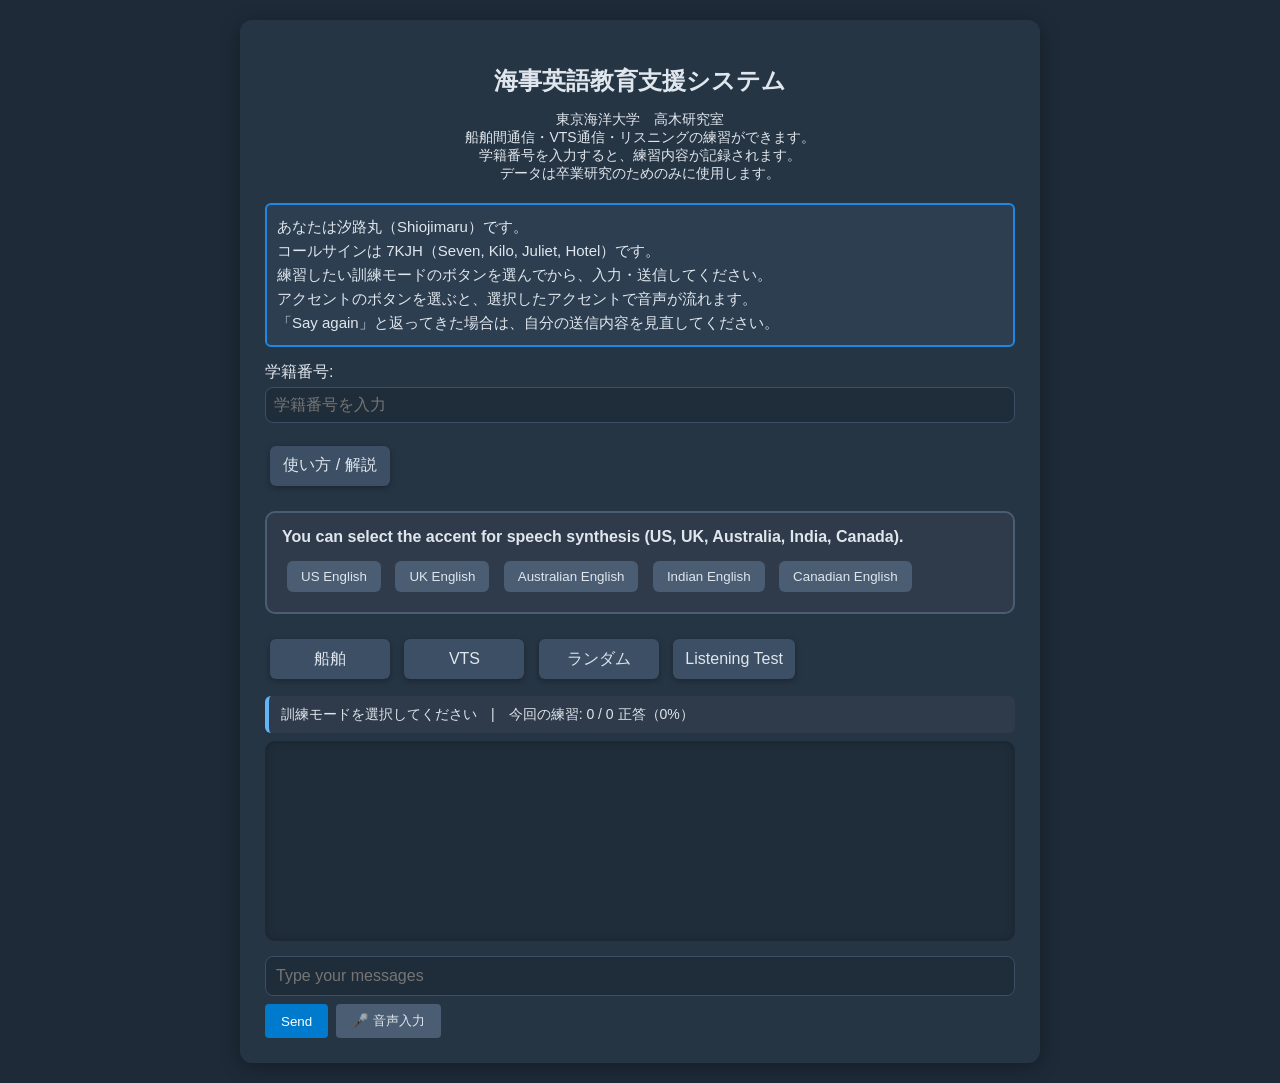
==== index.html @ 024a07df "Add files via upload" ====
<!DOCTYPE html>
<html lang="ja">
<head>
  <meta charset="UTF-8">
  <meta name="viewport" content="width=device-width, initial-scale=1">
  <title>海事英語教育支援システム</title>
  <link rel="stylesheet" href="style.css">
</head>
<body>
<div class="chat-container">
  <h2>海事英語教育支援システム</h2>
  <p>
    東京海洋大学　高木研究室<br>
    船舶間通信・VTS通信・リスニングの練習ができます。<br>
    学籍番号を入力すると、練習内容が記録されます。<br>
    データは卒業研究のためのみに使用します。
  </p>

  <div class="ship-info">
    あなたは汐路丸（Shiojimaru）です。<br>
    コールサインは 7KJH（Seven, Kilo, Juliet, Hotel）です。<br>
    練習したい訓練モードのボタンを選んでから、入力・送信してください。<br>
    アクセントのボタンを選ぶと、選択したアクセントで音声が流れます。<br>
    「Say again」と返ってきた場合は、自分の送信内容を見直してください。
  </div>

  <!-- 学籍番号 -->
  <label for="student-id">学籍番号:</label>
  <input type="text" id="student-id" placeholder="学籍番号を入力" autocomplete="off">
  <br><br>

  <button type="button" class="role-button" id="help-button">使い方 / 解説</button>

  <div class="accent-box">
    <div id="intro-text">
      You can select the accent for speech synthesis (US, UK, Australia, India, Canada).
    </div>
    <div id="voice-buttons">
      <button type="button" data-voice="Microsoft Aria Online (Natural) - English (United States)" data-lang="en-US">US English</button>
      <button type="button" data-voice="Microsoft Libby Online (Natural) - English (United Kingdom)" data-lang="en-GB">UK English</button>
      <button type="button" data-voice="Microsoft Natasha Online (Natural) - English (Australia)" data-lang="en-AU">Australian English</button>
      <button type="button" data-voice="Microsoft Neerja Online (Natural) - English (India)" data-lang="en-IN">Indian English</button>
      <button type="button" data-voice="Microsoft Clara Online (Natural) - English (Canada)" data-lang="en-CA">Canadian English</button>
    </div>
  </div>

  <!-- 訓練モード -->
  <div id="role-select">
    <button type="button" class="role-button" id="ship-button">船舶</button>
    <button type="button" class="role-button" id="vts-button">VTS</button>
    <button type="button" class="role-button" id="random-button">ランダム</button>
    <button type="button" class="role-button" id="listening-button">Listening Test</button>
  </div>

  <!-- リスニングの難易度 -->
  <div id="listening-level-box" style="display:none;">
    <button type="button" class="level-button" data-level="1">Level 1</button>
    <button type="button" class="level-button" data-level="2">Level 2</button>
    <button type="button" class="level-button" data-level="3">Level 3</button>
  </div>

  <!-- 船舶シナリオ -->
  <div id="ship-scenario-select" style="display:none;">
    <button type="button" class="ship-scenario" data-scenario="meeting">行き会い</button>
    <button type="button" class="ship-scenario" data-scenario="crossing">横切り</button>
    <button type="button" class="ship-scenario" data-scenario="overtaking">追い越し</button>
    <button type="button" class="ship-scenario" data-scenario="other">その他</button>
  </div>

  <!-- VTSシナリオ -->
  <div id="vts-scenario-select" style="display:none;">
    <h4>通報</h4>
    <div class="vts-group">
      <button type="button" class="vts-scenario" data-type="report" data-num="1">通報1</button>
      <button type="button" class="vts-scenario" data-type="report" data-num="2">通報2</button>
      <button type="button" class="vts-scenario" data-type="report" data-num="3">通報3</button>
      <button type="button" class="vts-scenario" data-type="report" data-num="4">通報4</button>
      <button type="button" class="vts-scenario" data-type="report" data-num="5">通報5</button>
    </div>

    <h4>報告</h4>
    <div class="vts-group">
      <button type="button" class="vts-scenario" data-type="notice" data-num="1">報告1</button>
      <button type="button" class="vts-scenario" data-type="notice" data-num="2">報告2</button>
      <button type="button" class="vts-scenario" data-type="notice" data-num="3">報告3</button>
      <button type="button" class="vts-scenario" data-type="notice" data-num="4">報告4</button>
      <button type="button" class="vts-scenario" data-type="notice" data-num="5">報告5</button>
    </div>

    <h4>問いかけ</h4>
    <div class="vts-group">
      <button type="button" class="vts-scenario" data-type="ask" data-num="1">問いかけ1</button>
      <button type="button" class="vts-scenario" data-type="ask" data-num="2">問いかけ2</button>
      <button type="button" class="vts-scenario" data-type="ask" data-num="3">問いかけ3</button>
      <button type="button" class="vts-scenario" data-type="ask" data-num="4">問いかけ4</button>
      <button type="button" class="vts-scenario" data-type="ask" data-num="5">問いかけ5</button>
    </div>
  </div>

  <!-- VTSシナリオの画像（images/<シナリオ名>.png。なければ非表示） -->
  <img id="scenario-image" alt="選択中のVTSシナリオの画像" style="display:none;">

  <!-- 現在の状態と練習実績 -->
  <div id="status-bar">訓練モードを選択してください</div>

  <!-- チャット -->
  <div class="chat-box" id="chat-box" aria-live="polite"></div>

  <!-- 入力欄 -->
  <div id="chat-controls">
    <textarea id="message-input" placeholder="Type your messages" rows="1"></textarea>
    <div class="control-buttons">
      <button type="button" id="send-button" class="send-button">Send</button>
      <button type="button" id="mic-button" class="mic-button">🎤 音声入力</button>
    </div>
  </div>
</div>

<script src="script.js"></script>
</body>
</html>
---- style.css ----
/* 入力欄が padding 分はみ出さないようにする */
*, *::before, *::after { box-sizing: border-box; }

body {
  font-family: Arial, sans-serif;
  background-color: #1e2a38;
  color: #e0e6ed;
  margin: 0;
  padding: 0;
}

a { color: #64b5f6; }

.chat-container {
  width: 80%;
  max-width: 800px;
  margin: 20px auto;
  background-color: #263544;
  border: none;
  border-radius: 12px;
  padding: 25px;
  box-shadow: 0 4px 20px rgba(0,0,0,0.3);
}

h2 { text-align: center; font-size: 24px; margin-bottom: 10px; }
h4 { margin: 12px 0 6px; }
p  { text-align: center; font-size: 14px; margin-bottom: 20px; }

button:focus-visible,
textarea:focus-visible,
input:focus-visible {
  outline: 2px solid #64b5f6;
  outline-offset: 2px;
}

/* アクセント選択 */
#voice-buttons button {
  background-color: #4a5d73;
  color: #e0e6ed;
  border: none;
  border-radius: 6px;
  padding: 8px 14px;
  margin: 5px;
  cursor: pointer;
  transition: 0.2s;
}
#voice-buttons button:hover { background-color: #6b7f96; }
#voice-buttons button.active {
  background-color: #6b7f96;
  color: #ffffff;
  font-weight: bold;
}

.accent-box {
  background-color: #2f3b4a;
  border: 2px solid #4a5d73;
  padding: 15px;
  margin: 20px 0;
  border-radius: 10px;
  color: #e0e6ed;
}

#intro-text { margin-bottom: 10px; font-weight: bold; }

.ship-info {
  border: 2px solid #1e88e5;
  background-color: #2c3e50;
  color: #e0e6ed;
  padding: 10px;
  border-radius: 6px;
  margin-bottom: 15px;
  font-size: 15px;
  line-height: 1.6;
}

/* 訓練モード */
.role-button {
  min-width: 120px;
  min-height: 40px;
  padding: 0 12px;
  font-size: 16px;
  margin: 5px;
  background-color: #3c4f65;
  color: #e0e6ed;
  border: none;
  border-radius: 6px;
  cursor: pointer;
  box-shadow: 0 2px 6px rgba(0,0,0,0.3);
  transition: 0.2s;
}
.role-button:hover { background-color: #5a6f89; }
.role-button.active {
  background-color: #5a6f89;
  color: #ffffff;
  font-weight: bold;
}

/* リスニングのレベル */
#listening-level-box { margin-top: 10px; text-align: center; }

.level-button {
  background-color: #4a5d73;
  color: #e0e6ed;
  border: none;
  border-radius: 6px;
  padding: 8px 14px;
  margin: 5px;
  cursor: pointer;
  transition: 0.2s;
}
.level-button:hover { background-color: #6b7f96; }
.level-button.active {
  background-color: #6b7f96;
  color: #ffffff;
  font-weight: bold;
}

/* シナリオ選択 */
#ship-scenario-select { margin-top: 10px; }

.ship-scenario,
.vts-scenario {
  padding: 8px 12px;
  margin: 0 5px 5px 0;
  background-color: #1976d2;
  color: white;
  border: none;
  border-radius: 4px;
  cursor: pointer;
}
.ship-scenario:hover,
.vts-scenario:hover { background-color: #0d47a1; }
.ship-scenario.active,
.vts-scenario.active {
  background-color: #5a6f89;
  color: #ffffff;
  font-weight: bold;
}

.vts-group { margin-bottom: 10px; }

#scenario-image {
  display: block;
  max-width: 100%;
  height: auto;
  margin: 10px auto;
  border-radius: 8px;
}

/* 現在の状態と練習実績 */
#status-bar {
  margin: 12px 0 8px;
  padding: 8px 12px;
  background-color: #2f3b4a;
  border-left: 4px solid #64b5f6;
  border-radius: 6px;
  font-size: 14px;
  line-height: 1.5;
}

/* チャット */
.chat-box {
  border: none;
  border-radius: 10px;
  padding: 15px;
  min-height: 200px;
  max-height: 50vh;
  overflow-y: auto;
  background-color: #1f2d3a;
  box-shadow: inset 0 0 10px rgba(0,0,0,0.2);
  margin-bottom: 15px;
}

.user-message,
.reply-message {
  padding: 10px;
  border-radius: 8px;
  margin-bottom: 10px;
  font-weight: bold;
  overflow-wrap: anywhere;
  color: #e0e6ed;
}

.user-message { background-color: #2e3e50; }
.reply-message { background-color: #34495e; }

.reply-message.umitaka {
  background-color: #2e3e50;
  border-left: 4px solid #1e88e5;
}
.reply-message.vts {
  background-color: #34495e;
  border-left: 4px solid #26a69a;
}
.reply-message.model-answer {
  background-color: #34495e;
  border-left: 4px solid #ffb300;
}
.reply-message.system {
  background-color: #33303a;
  border-left: 4px solid #ff8a80;
}
.reply-message.hint {
  background-color: #2f3b4a;
  border-left: 4px solid #9ccc65;
  font-weight: normal;
}
.reply-message.error { color: #ff8a80; }

/* 入力欄 */
#message-input {
  display: block;
  width: 100%;
  min-height: 40px;
  max-height: 200px;
  padding: 10px;
  resize: none;
  overflow-y: hidden;
  font-size: 16px;
  font-family: inherit;
  background-color: #1f2d3a;
  color: #e0e6ed;
  border: 1px solid #3c4f65;
  border-radius: 8px;
}

.control-buttons {
  display: flex;
  flex-wrap: wrap;
  gap: 8px;
  margin-top: 8px;
}

button.send-button {
  padding: 8px 16px;
  background-color: #007acc;
  color: white;
  border: none;
  border-radius: 4px;
  cursor: pointer;
}
button.send-button:hover { background-color: #005f99; }

button.mic-button {
  padding: 8px 16px;
  background-color: #4a5d73;
  color: #e0e6ed;
  border: none;
  border-radius: 4px;
  cursor: pointer;
}
button.mic-button:hover { background-color: #6b7f96; }
button.mic-button:disabled {
  background-color: #3a4351;
  color: #8b96a5;
  cursor: not-allowed;
}
button.mic-button.recording {
  background-color: #c62828;
  color: #ffffff;
  animation: pulse 1.2s ease-in-out infinite;
}

@keyframes pulse {
  0%, 100% { opacity: 1; }
  50%      { opacity: 0.6; }
}

@media (prefers-reduced-motion: reduce) {
  button.mic-button.recording { animation: none; }
}

#student-id {
  background-color: #1f2d3a;
  color: #e0e6ed;
  border: 1px solid #3c4f65;
  border-radius: 8px;
  padding: 8px;
  font-size: 16px;
  width: 100%;
  margin-top: 4px;
}

/* 使い方ページ */
.help-container h1 { text-align: center; }
.help-container h2 { text-align: left; font-size: 20px; margin-top: 28px; }
.help-container h3 { font-size: 18px; margin-top: 22px; border-bottom: 1px solid #3c4f65; padding-bottom: 4px; }
.help-container p  { text-align: left; font-size: 15px; line-height: 1.7; margin-bottom: 12px; }
.help-container li { line-height: 1.7; }

#scenario-dump ol { padding-left: 20px; }
#scenario-dump li { margin-bottom: 12px; }
#scenario-dump .line-you  { color: #90caf9; }
#scenario-dump .line-them { color: #80cbc4; }
#scenario-dump .line-alt  { color: #9aa7b5; font-size: 13px; }
#scenario-dump .pending   { color: #9aa7b5; font-style: italic; }

/* スマートフォン */
@media screen and (max-width: 600px) {
  body { font-size: 18px; }

  .chat-container {
    width: 96%;
    margin: 8px auto;
    padding: 15px;
  }

  button { font-size: 18px; padding: 12px 20px; }
  #message-input { font-size: 18px; }
  .user-message, .reply-message { font-size: 18px; }
  #status-bar { font-size: 15px; }
}
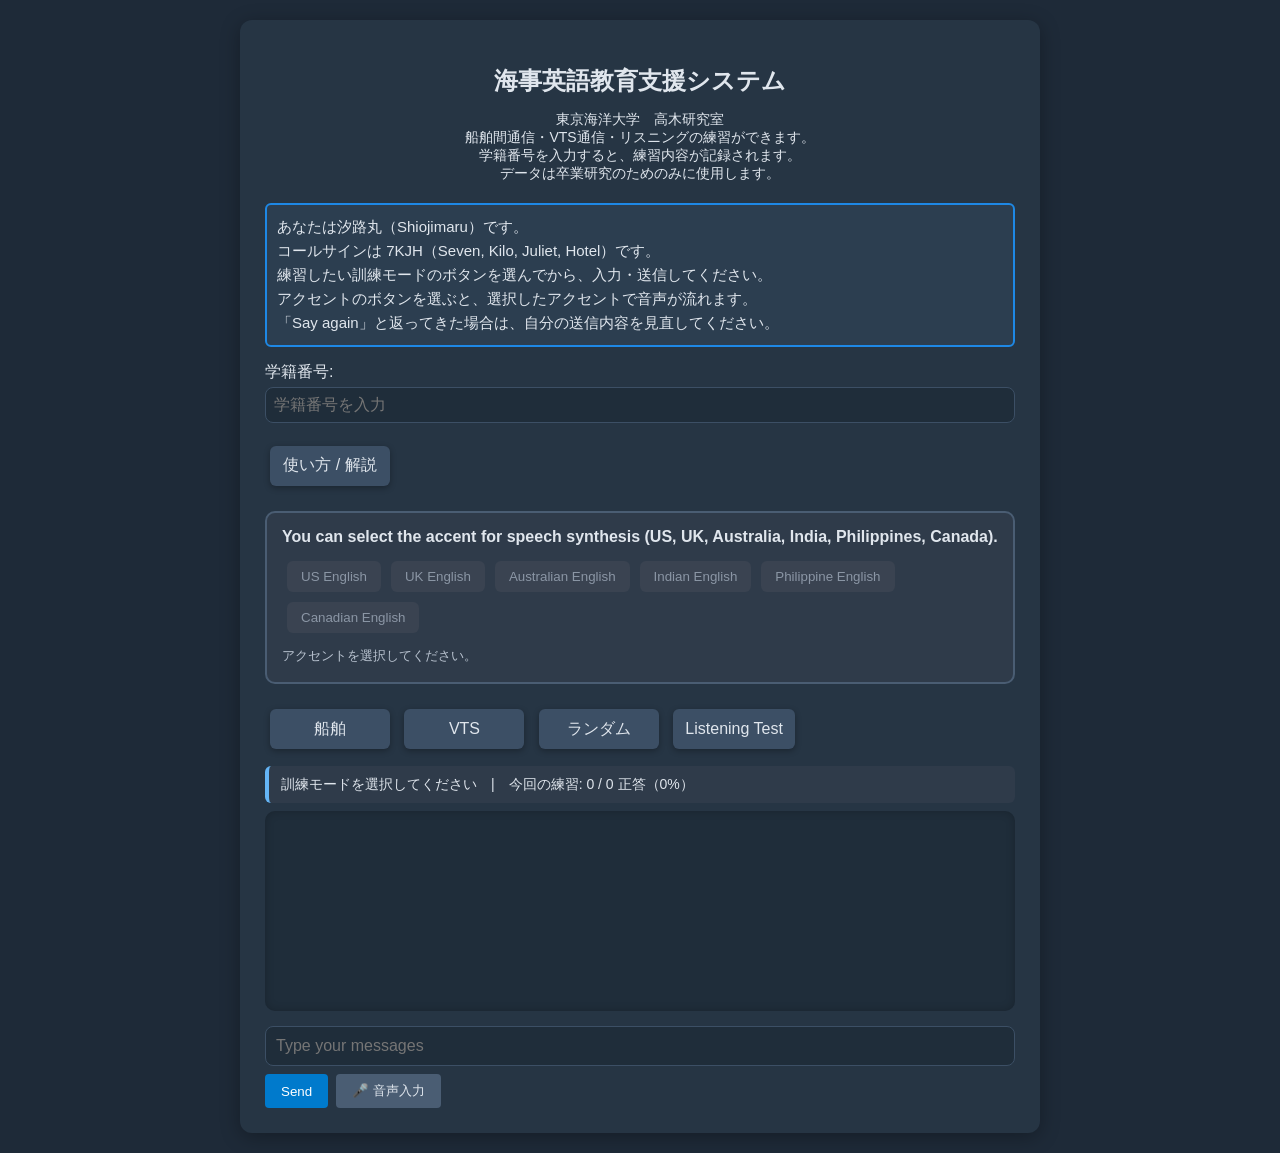
==== commit 45f93d8e: "Add files via upload" ====
--- a/index.html
+++ b/index.html
@@ -33,15 +33,12 @@
 
   <div class="accent-box">
     <div id="intro-text">
-      You can select the accent for speech synthesis (US, UK, Australia, India, Canada).
+      You can select the accent for speech synthesis (US, UK, Australia, India, Philippines, Canada).
     </div>
-    <div id="voice-buttons">
-      <button type="button" data-voice="Microsoft Aria Online (Natural) - English (United States)" data-lang="en-US">US English</button>
-      <button type="button" data-voice="Microsoft Libby Online (Natural) - English (United Kingdom)" data-lang="en-GB">UK English</button>
-      <button type="button" data-voice="Microsoft Natasha Online (Natural) - English (Australia)" data-lang="en-AU">Australian English</button>
-      <button type="button" data-voice="Microsoft Neerja Online (Natural) - English (India)" data-lang="en-IN">Indian English</button>
-      <button type="button" data-voice="Microsoft Clara Online (Natural) - English (Canada)" data-lang="en-CA">Canadian English</button>
-    </div>
+
+    <!-- アクセントのボタンは script.js が、利用できる音声に合わせて生成します -->
+    <div id="voice-buttons"></div>
+    <div id="voice-status">アクセントを選択してください。</div>
   </div>
 
   <!-- 訓練モード -->
--- a/style.css
+++ b/style.css
@@ -49,6 +49,24 @@
   background-color: #6b7f96;
   color: #ffffff;
   font-weight: bold;
+}
+
+/* 代替音声で再生されるアクセント（本来の訛りが再現できない場合） */
+#voice-buttons button.substitute::after {
+  content: " ⚠";
+}
+
+#voice-buttons button:disabled {
+  background-color: #3a4351;
+  color: #8b96a5;
+  cursor: not-allowed;
+}
+
+#voice-status {
+  margin-top: 8px;
+  font-size: 13px;
+  line-height: 1.6;
+  color: #b8c2cf;
 }
 
 .accent-box {
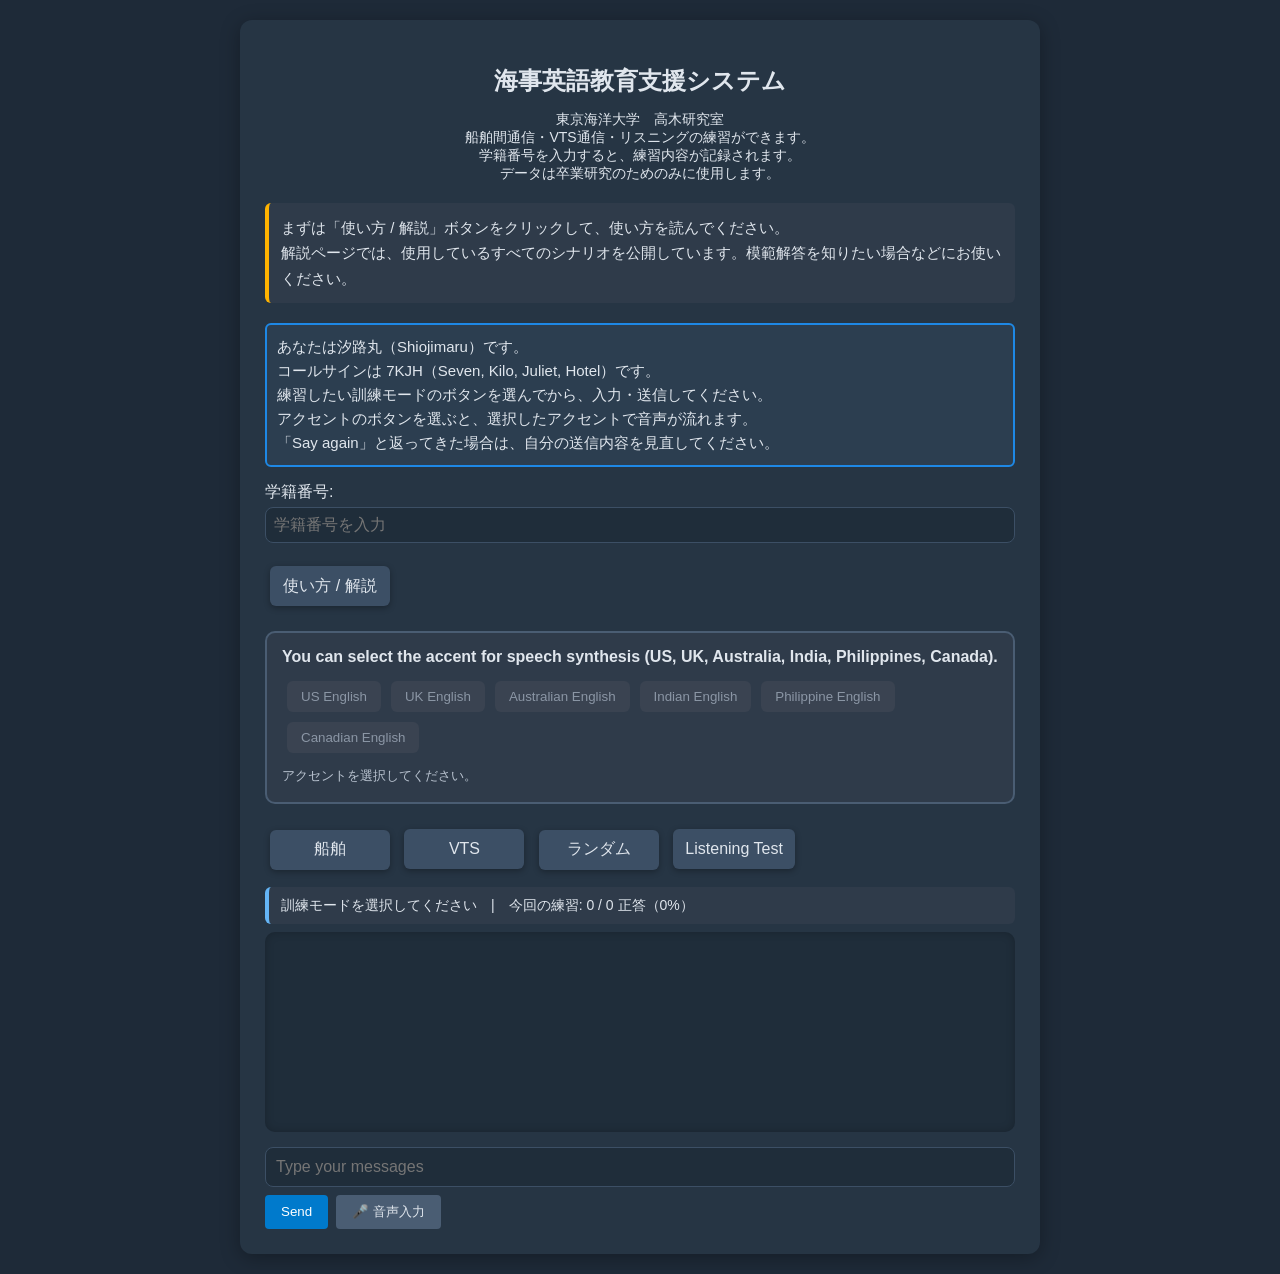
==== commit f5463bc5: "Add files via upload" ====
--- a/index.html
+++ b/index.html
@@ -14,6 +14,11 @@
     船舶間通信・VTS通信・リスニングの練習ができます。<br>
     学籍番号を入力すると、練習内容が記録されます。<br>
     データは卒業研究のためのみに使用します。
+  </p>
+
+  <p class="notice">
+    まずは「使い方 / 解説」ボタンをクリックして、使い方を読んでください。<br>
+    解説ページでは、使用しているすべてのシナリオを公開しています。模範解答を知りたい場合などにお使いください。
   </p>
 
   <div class="ship-info">
--- a/style.css
+++ b/style.css
@@ -79,6 +79,18 @@
 }
 
 #intro-text { margin-bottom: 10px; font-weight: bold; }
+
+/* 冒頭の案内文 */
+.notice {
+  background-color: #2f3b4a;
+  border-left: 4px solid #ffb300;
+  border-radius: 6px;
+  padding: 12px;
+  margin-bottom: 20px;
+  text-align: left;
+  font-size: 15px;
+  line-height: 1.7;
+}
 
 .ship-info {
   border: 2px solid #1e88e5;
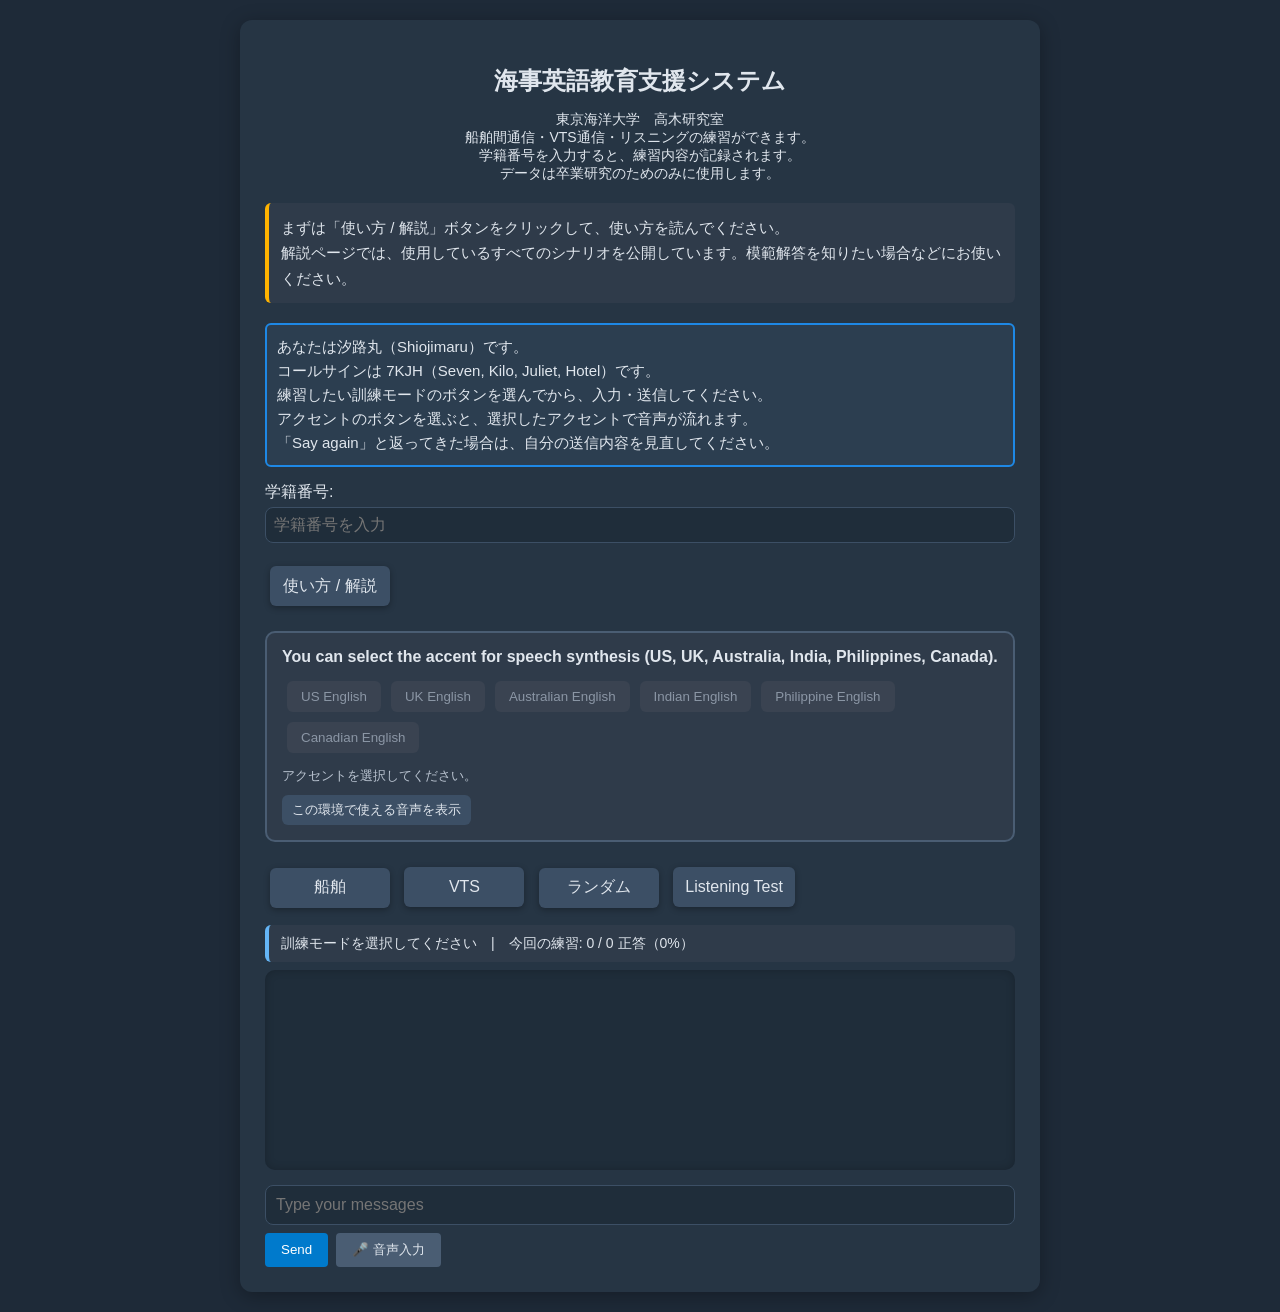
==== commit 4e231ab3: "Add files via upload" ====
--- a/index.html
+++ b/index.html
@@ -44,6 +44,7 @@
     <!-- アクセントのボタンは script.js が、利用できる音声に合わせて生成します -->
     <div id="voice-buttons"></div>
     <div id="voice-status">アクセントを選択してください。</div>
+    <button type="button" id="voice-list-button" class="mini-button">この環境で使える音声を表示</button>
   </div>
 
   <!-- 訓練モード -->
--- a/style.css
+++ b/style.css
@@ -61,6 +61,19 @@
   color: #8b96a5;
   cursor: not-allowed;
 }
+
+.mini-button {
+  margin-top: 8px;
+  padding: 6px 10px;
+  font-size: 13px;
+  background-color: #3c4f65;
+  color: #e0e6ed;
+  border: none;
+  border-radius: 6px;
+  cursor: pointer;
+}
+
+.mini-button:hover { background-color: #5a6f89; }
 
 #voice-status {
   margin-top: 8px;
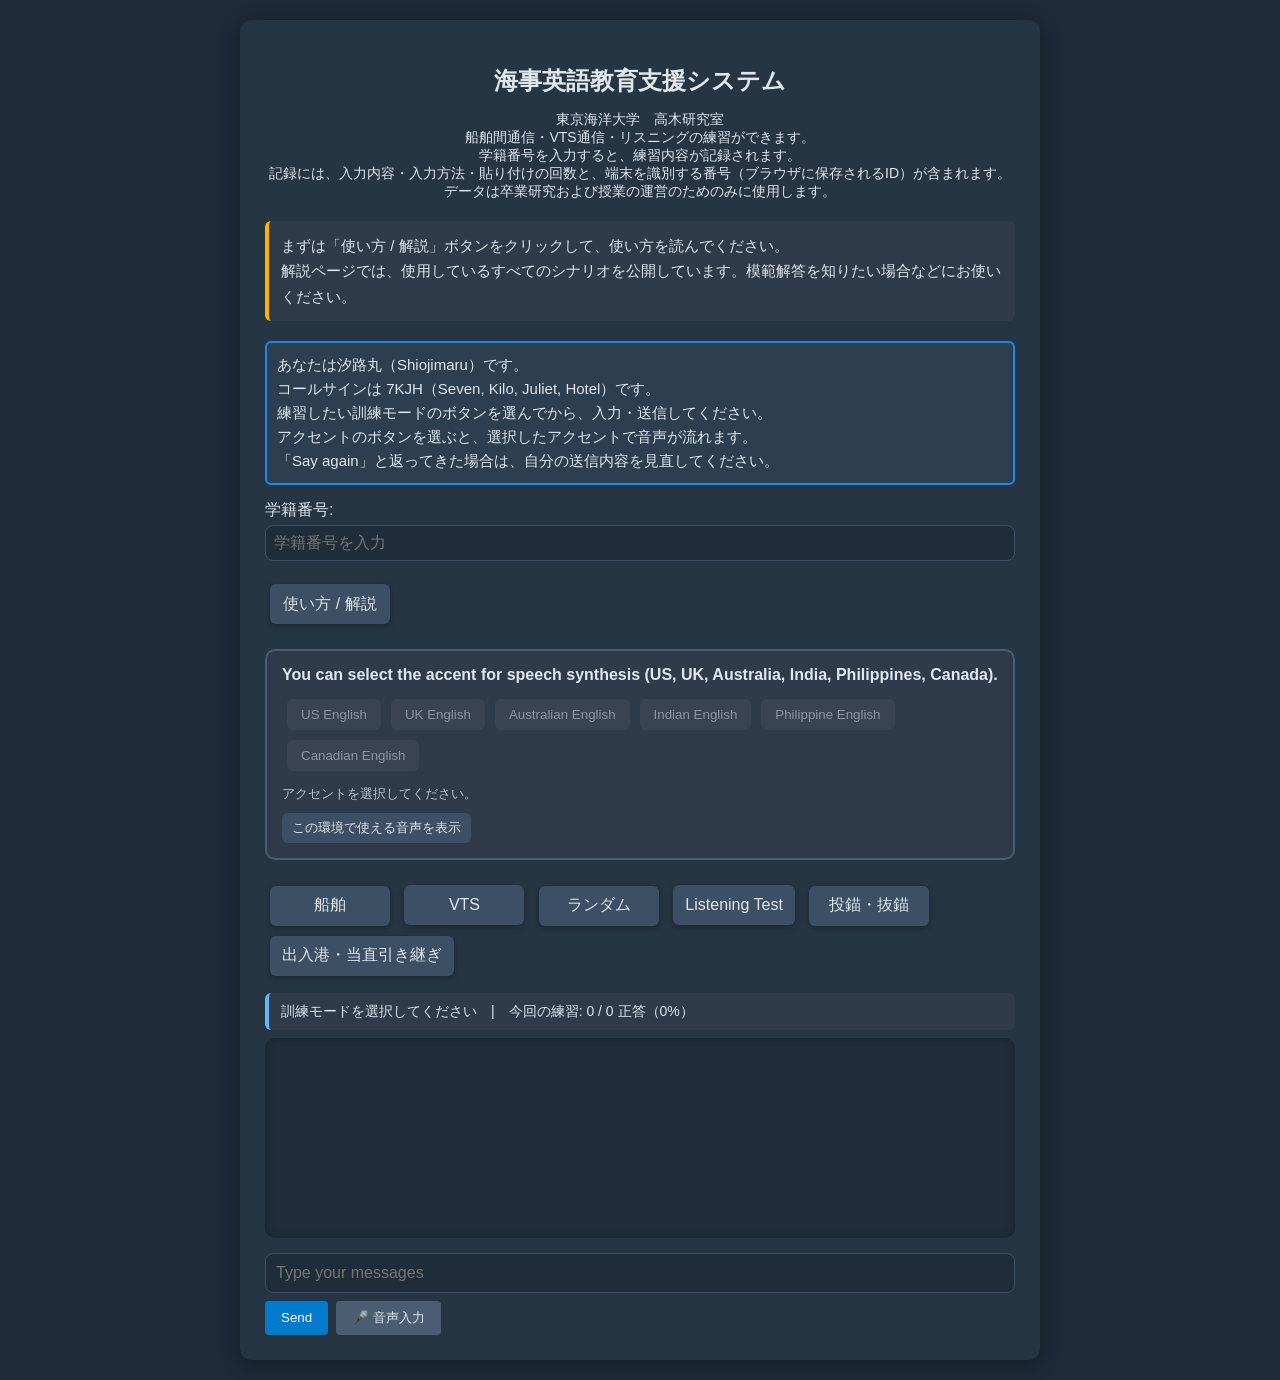
==== commit e87a801c: "Add files via upload" ====
--- a/index.html
+++ b/index.html
@@ -7,13 +7,17 @@
   <link rel="stylesheet" href="style.css">
 </head>
 <body>
+<!-- 監視モード中のみ表示（開発者ページで切り替え） -->
+<div id="monitor-banner" style="display:none;" role="status">現在監視モード中です</div>
+
 <div class="chat-container">
   <h2>海事英語教育支援システム</h2>
   <p>
     東京海洋大学　高木研究室<br>
     船舶間通信・VTS通信・リスニングの練習ができます。<br>
     学籍番号を入力すると、練習内容が記録されます。<br>
-    データは卒業研究のためのみに使用します。
+    記録には、入力内容・入力方法・貼り付けの回数と、端末を識別する番号（ブラウザに保存されるID）が含まれます。<br>
+    データは卒業研究および授業の運営のためのみに使用します。
   </p>
 
   <p class="notice">
@@ -53,7 +57,12 @@
     <button type="button" class="role-button" id="vts-button">VTS</button>
     <button type="button" class="role-button" id="random-button">ランダム</button>
     <button type="button" class="role-button" id="listening-button">Listening Test</button>
+    <button type="button" class="role-button" id="anchor-button">投錨・抜錨</button>
+    <button type="button" class="role-button" id="harbor-button">出入港・当直引き継ぎ</button>
   </div>
+
+  <!-- フレーズ練習（practice.js が中身を生成） -->
+  <div id="practice-box" style="display:none;"></div>
 
   <!-- リスニングの難易度 -->
   <div id="listening-level-box" style="display:none;">
@@ -64,10 +73,41 @@
 
   <!-- 船舶シナリオ -->
   <div id="ship-scenario-select" style="display:none;">
-    <button type="button" class="ship-scenario" data-scenario="meeting">行き会い</button>
-    <button type="button" class="ship-scenario" data-scenario="crossing">横切り</button>
-    <button type="button" class="ship-scenario" data-scenario="overtaking">追い越し</button>
-    <button type="button" class="ship-scenario" data-scenario="other">その他</button>
+    <h4>行き会い</h4>
+    <div class="ship-group">
+      <button type="button" class="ship-scenario" data-type="meeting" data-num="1">行き会い1</button>
+      <button type="button" class="ship-scenario" data-type="meeting" data-num="2">行き会い2</button>
+      <button type="button" class="ship-scenario" data-type="meeting" data-num="3">行き会い3</button>
+      <button type="button" class="ship-scenario" data-type="meeting" data-num="4">行き会い4</button>
+      <button type="button" class="ship-scenario" data-type="meeting" data-num="5">行き会い5</button>
+    </div>
+
+    <h4>横切り</h4>
+    <div class="ship-group">
+      <button type="button" class="ship-scenario" data-type="crossing" data-num="1">横切り1</button>
+      <button type="button" class="ship-scenario" data-type="crossing" data-num="2">横切り2</button>
+      <button type="button" class="ship-scenario" data-type="crossing" data-num="3">横切り3</button>
+      <button type="button" class="ship-scenario" data-type="crossing" data-num="4">横切り4</button>
+      <button type="button" class="ship-scenario" data-type="crossing" data-num="5">横切り5</button>
+    </div>
+
+    <h4>追い越し</h4>
+    <div class="ship-group">
+      <button type="button" class="ship-scenario" data-type="overtaking" data-num="1">追い越し1</button>
+      <button type="button" class="ship-scenario" data-type="overtaking" data-num="2">追い越し2</button>
+      <button type="button" class="ship-scenario" data-type="overtaking" data-num="3">追い越し3</button>
+      <button type="button" class="ship-scenario" data-type="overtaking" data-num="4">追い越し4</button>
+      <button type="button" class="ship-scenario" data-type="overtaking" data-num="5">追い越し5</button>
+    </div>
+
+    <h4>その他</h4>
+    <div class="ship-group">
+      <button type="button" class="ship-scenario" data-type="other" data-num="1">その他1</button>
+      <button type="button" class="ship-scenario" data-type="other" data-num="2">その他2</button>
+      <button type="button" class="ship-scenario" data-type="other" data-num="3">その他3</button>
+      <button type="button" class="ship-scenario" data-type="other" data-num="4">その他4</button>
+      <button type="button" class="ship-scenario" data-type="other" data-num="5">その他5</button>
+    </div>
   </div>
 
   <!-- VTSシナリオ -->
@@ -119,6 +159,8 @@
   </div>
 </div>
 
+<script src="config.js"></script>
 <script src="script.js"></script>
+<script src="practice.js"></script>
 </body>
 </html>
--- a/style.css
+++ b/style.css
@@ -180,7 +180,8 @@
   font-weight: bold;
 }
 
-.vts-group { margin-bottom: 10px; }
+.vts-group,
+.ship-group { margin-bottom: 10px; }
 
 #scenario-image {
   display: block;
@@ -336,6 +337,7 @@
 #scenario-dump .line-you  { color: #90caf9; }
 #scenario-dump .line-them { color: #80cbc4; }
 #scenario-dump .line-alt  { color: #9aa7b5; font-size: 13px; }
+#scenario-dump .opening   { margin-bottom: 8px; font-style: italic; }
 #scenario-dump .pending   { color: #9aa7b5; font-style: italic; }
 
 /* スマートフォン */
@@ -353,3 +355,177 @@
   .user-message, .reply-message { font-size: 18px; }
   #status-bar { font-size: 15px; }
 }
+
+/* =====================================================
+   監視モード
+   ===================================================== */
+#monitor-banner {
+  position: sticky;
+  top: 0;
+  z-index: 100;
+  padding: 10px;
+  padding-top: calc(10px + env(safe-area-inset-top, 0px));
+  background-color: #c62828;
+  color: #ffffff;
+  text-align: center;
+  font-weight: bold;
+  letter-spacing: 0.05em;
+}
+
+/* コピペ禁止中は、チャット欄の文字を選択できないようにする */
+body.copy-paste-ban .chat-box {
+  -webkit-user-select: none;
+  user-select: none;
+}
+
+/* =====================================================
+   フレーズ練習
+   ===================================================== */
+#practice-box {
+  margin-top: 10px;
+  padding: 12px;
+  background-color: #2f3b4a;
+  border-radius: 10px;
+}
+
+#practice-box h4 { margin-top: 0; }
+
+.practice-row {
+  display: flex;
+  flex-wrap: wrap;
+  gap: 6px;
+  margin-bottom: 10px;
+}
+
+.practice-mode,
+.practice-set,
+.practice-retry-button {
+  padding: 8px 12px;
+  background-color: #1976d2;
+  color: #ffffff;
+  border: none;
+  border-radius: 4px;
+  cursor: pointer;
+}
+
+.practice-mode:hover,
+.practice-set:hover,
+.practice-retry-button:hover { background-color: #0d47a1; }
+
+.practice-mode.active,
+.practice-set.active {
+  background-color: #5a6f89;
+  font-weight: bold;
+}
+
+.practice-retry input {
+  flex: 1 1 180px;
+  min-width: 0;
+  padding: 8px;
+  font-size: 16px;
+  background-color: #1f2d3a;
+  color: #e0e6ed;
+  border: 1px solid #3c4f65;
+  border-radius: 6px;
+}
+
+.practice-retry-button { background-color: #6d4c9f; }
+.practice-retry-button:hover { background-color: #553a7d; }
+
+.practice-note { text-align: left; }
+
+.reply-message.practice-praise {
+  border-left: 4px solid #9ccc65;
+}
+
+.self-correct { margin-left: 8px; }
+
+/* =====================================================
+   開発者ページ
+   ===================================================== */
+.admin-container { max-width: 1100px; }
+
+.admin-section {
+  margin-top: 24px;
+  padding-top: 8px;
+  border-top: 1px solid #3c4f65;
+}
+
+.admin-section h3 { margin-bottom: 8px; }
+
+.admin-row {
+  display: flex;
+  flex-wrap: wrap;
+  align-items: center;
+  gap: 8px;
+  margin: 8px 0;
+}
+
+.admin-row input {
+  padding: 8px;
+  font-size: 16px;
+  background-color: #1f2d3a;
+  color: #e0e6ed;
+  border: 1px solid #3c4f65;
+  border-radius: 6px;
+}
+
+.admin-toolbar {
+  display: flex;
+  flex-wrap: wrap;
+  align-items: center;
+  gap: 8px;
+  justify-content: flex-end;
+  font-size: 13px;
+  color: #b8c2cf;
+}
+
+.admin-note { text-align: left; font-size: 13px; color: #b8c2cf; }
+.admin-error { text-align: left; color: #ff8a80; }
+
+.switch-row {
+  display: flex;
+  flex-wrap: wrap;
+  align-items: center;
+  gap: 8px;
+  margin: 8px 0;
+}
+
+.switch-row input { width: 20px; height: 20px; }
+.switch-row small { color: #b8c2cf; }
+
+.stat-cards {
+  display: grid;
+  grid-template-columns: repeat(auto-fill, minmax(140px, 1fr));
+  gap: 10px;
+  margin: 10px 0;
+}
+
+.stat-card {
+  padding: 12px;
+  background-color: #2f3b4a;
+  border-radius: 8px;
+  text-align: center;
+}
+
+.stat-value { font-size: 24px; font-weight: bold; }
+.stat-label { font-size: 13px; color: #b8c2cf; }
+
+.table-wrap { overflow-x: auto; }
+
+.admin table {
+  width: 100%;
+  border-collapse: collapse;
+  font-size: 14px;
+}
+
+.admin th,
+.admin td {
+  padding: 6px 8px;
+  border-bottom: 1px solid #3c4f65;
+  text-align: left;
+  white-space: nowrap;
+}
+
+.admin th { background-color: #2f3b4a; }
+.admin td.empty { color: #b8c2cf; white-space: normal; }
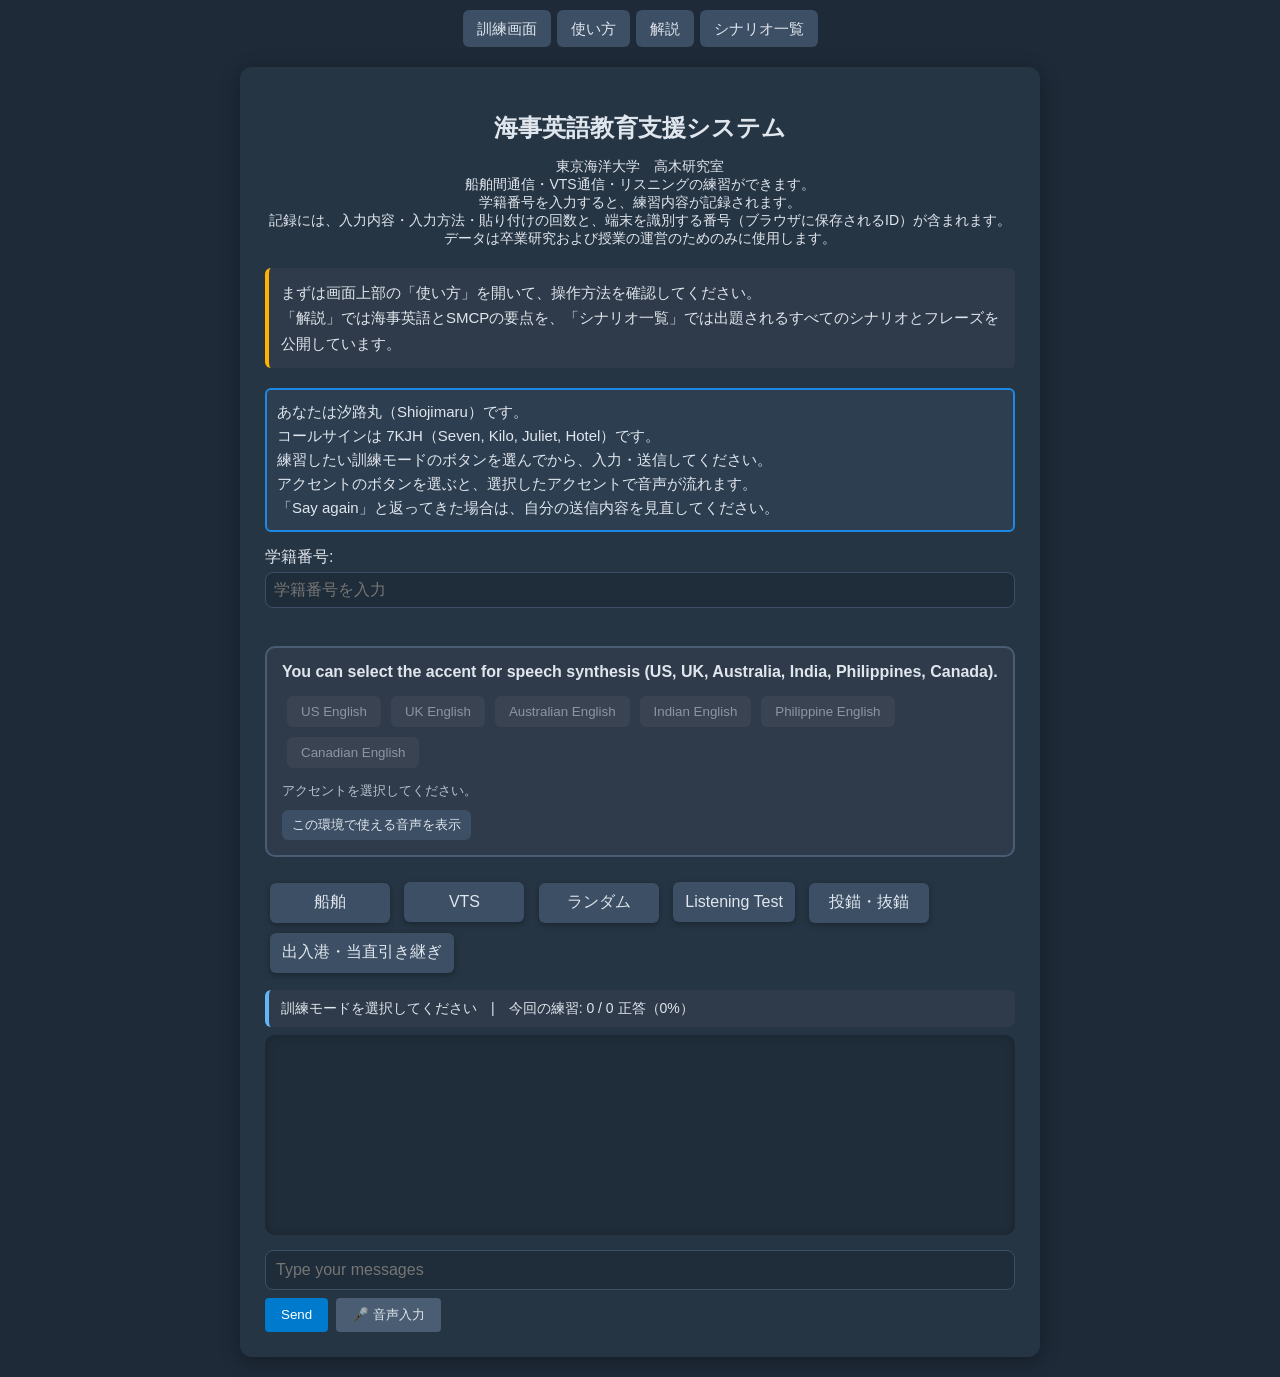
==== commit 77e61774: "Add files via upload" ====
--- a/index.html
+++ b/index.html
@@ -10,6 +10,8 @@
 <!-- 監視モード中のみ表示（開発者ページで切り替え） -->
 <div id="monitor-banner" style="display:none;" role="status">現在監視モード中です</div>
 
+<div id="site-nav"></div>
+
 <div class="chat-container">
   <h2>海事英語教育支援システム</h2>
   <p>
@@ -21,8 +23,8 @@
   </p>
 
   <p class="notice">
-    まずは「使い方 / 解説」ボタンをクリックして、使い方を読んでください。<br>
-    解説ページでは、使用しているすべてのシナリオを公開しています。模範解答を知りたい場合などにお使いください。
+    まずは画面上部の「使い方」を開いて、操作方法を確認してください。<br>
+    「解説」では海事英語とSMCPの要点を、「シナリオ一覧」では出題されるすべてのシナリオとフレーズを公開しています。
   </p>
 
   <div class="ship-info">
@@ -37,8 +39,6 @@
   <label for="student-id">学籍番号:</label>
   <input type="text" id="student-id" placeholder="学籍番号を入力" autocomplete="off">
   <br><br>
-
-  <button type="button" class="role-button" id="help-button">使い方 / 解説</button>
 
   <div class="accent-box">
     <div id="intro-text">
@@ -160,6 +160,7 @@
 </div>
 
 <script src="config.js"></script>
+<script src="nav.js"></script>
 <script src="script.js"></script>
 <script src="practice.js"></script>
 </body>
--- a/style.css
+++ b/style.css
@@ -325,20 +325,151 @@
   margin-top: 4px;
 }
 
-/* 使い方ページ */
-.help-container h1 { text-align: center; }
-.help-container h2 { text-align: left; font-size: 20px; margin-top: 28px; }
-.help-container h3 { font-size: 18px; margin-top: 22px; border-bottom: 1px solid #3c4f65; padding-bottom: 4px; }
-.help-container p  { text-align: left; font-size: 15px; line-height: 1.7; margin-bottom: 12px; }
-.help-container li { line-height: 1.7; }
-
-#scenario-dump ol { padding-left: 20px; }
-#scenario-dump li { margin-bottom: 12px; }
-#scenario-dump .line-you  { color: #90caf9; }
-#scenario-dump .line-them { color: #80cbc4; }
-#scenario-dump .line-alt  { color: #9aa7b5; font-size: 13px; }
-#scenario-dump .opening   { margin-bottom: 8px; font-style: italic; }
-#scenario-dump .pending   { color: #9aa7b5; font-style: italic; }
+/* =====================================================
+   共通ナビゲーション
+   ===================================================== */
+.site-nav {
+  display: flex;
+  flex-wrap: wrap;
+  gap: 6px;
+  justify-content: center;
+  max-width: 900px;
+  margin: 10px auto 0;
+  padding: 0 10px;
+}
+
+.site-nav .nav-item {
+  padding: 8px 14px;
+  background-color: #3c4f65;
+  color: #e0e6ed;
+  border-radius: 6px;
+  text-decoration: none;
+  font-size: 15px;
+  line-height: 1.4;
+}
+
+.site-nav a.nav-item:hover { background-color: #5a6f89; }
+
+.site-nav .nav-item.current {
+  background-color: #1976d2;
+  color: #ffffff;
+  font-weight: bold;
+}
+
+/* =====================================================
+   資料ページ（使い方・解説・シナリオ一覧）
+   ===================================================== */
+.doc-container { max-width: 900px; }
+
+.doc-container h1 {
+  text-align: center;
+  font-size: 24px;
+  margin-top: 0;
+}
+
+.doc-container h2 {
+  text-align: left;
+  font-size: 20px;
+  margin-top: 32px;
+  padding-bottom: 6px;
+  border-bottom: 2px solid #3c4f65;
+  scroll-margin-top: 12px;   /* 目次から飛んだときに見出しが隠れないように */
+}
+
+.doc-container h3 {
+  font-size: 17px;
+  margin-top: 20px;
+}
+
+.doc-container p,
+.doc-container li {
+  text-align: left;
+  font-size: 15px;
+  line-height: 1.8;
+}
+
+.doc-container ul,
+.doc-container ol { padding-left: 22px; }
+
+.doc-container code {
+  padding: 1px 5px;
+  background-color: #1f2d3a;
+  border-radius: 4px;
+  font-size: 14px;
+}
+
+.doc-note { color: #b8c2cf; font-size: 14px; }
+.doc-footer { margin-top: 28px; color: #b8c2cf; }
+
+/* 英文の例 */
+.en { font-family: "Segoe UI", Arial, sans-serif; color: #90caf9; }
+
+/* 表 */
+.doc-table {
+  width: 100%;
+  border-collapse: collapse;
+  margin: 10px 0 18px;
+  font-size: 14px;
+}
+
+.doc-table th,
+.doc-table td {
+  padding: 8px;
+  border: 1px solid #3c4f65;
+  text-align: left;
+  vertical-align: top;
+  line-height: 1.7;
+}
+
+.doc-table th { background-color: #2f3b4a; }
+.doc-table td.en { color: #90caf9; }
+
+/* 目次 */
+.toc {
+  margin: 16px 0 8px;
+  padding: 12px 16px;
+  background-color: #2f3b4a;
+  border-left: 4px solid #64b5f6;
+  border-radius: 8px;
+}
+
+.toc-title { font-weight: bold; margin-bottom: 6px; }
+
+.toc-list {
+  display: flex;
+  flex-wrap: wrap;
+  gap: 4px 16px;
+  list-style: none;
+  padding-left: 0;
+  margin: 0;
+}
+
+.toc-list a { font-size: 15px; }
+
+/* シナリオ一覧 */
+.scenario-block {
+  margin-bottom: 18px;
+  padding: 12px;
+  background-color: #2f3b4a;
+  border-radius: 8px;
+}
+
+.scenario-block h3 { margin-top: 0; }
+.scenario-block ol { padding-left: 20px; }
+.scenario-block li { margin-bottom: 12px; }
+
+.line-you  { color: #90caf9; }
+.line-them { color: #80cbc4; }
+.line-alt  { color: #9aa7b5; font-size: 13px; }
+.opening   { margin-bottom: 10px; font-style: italic; }
+.pending   { color: #9aa7b5; font-style: italic; }
+
+.scenario-block details summary { cursor: pointer; }
+
+.phrase-table { table-layout: fixed; }
+.phrase-table th:first-child,
+.phrase-table td:first-child { width: 40px; text-align: center; }
+.phrase-table td { overflow-wrap: anywhere; }
 
 /* スマートフォン */
 @media screen and (max-width: 600px) {
@@ -354,6 +485,18 @@
   #message-input { font-size: 18px; }
   .user-message, .reply-message { font-size: 18px; }
   #status-bar { font-size: 15px; }
+
+  /* 資料ページ */
+  .site-nav { gap: 4px; padding: 0 6px; }
+  .site-nav .nav-item { padding: 10px 12px; font-size: 16px; flex: 1 1 40%; text-align: center; }
+  .doc-container h1 { font-size: 21px; }
+  .doc-container h2 { font-size: 19px; }
+  .doc-container p, .doc-container li { font-size: 16px; }
+  .toc-list { flex-direction: column; gap: 6px; }
+  .doc-table { font-size: 15px; }
+  .doc-table th, .doc-table td { padding: 6px; }
+  /* 横に長い表は、はみ出さずに横スクロールできるようにする */
+  .doc-container .doc-table { display: block; overflow-x: auto; white-space: normal; }
 }
 
 /* =====================================================
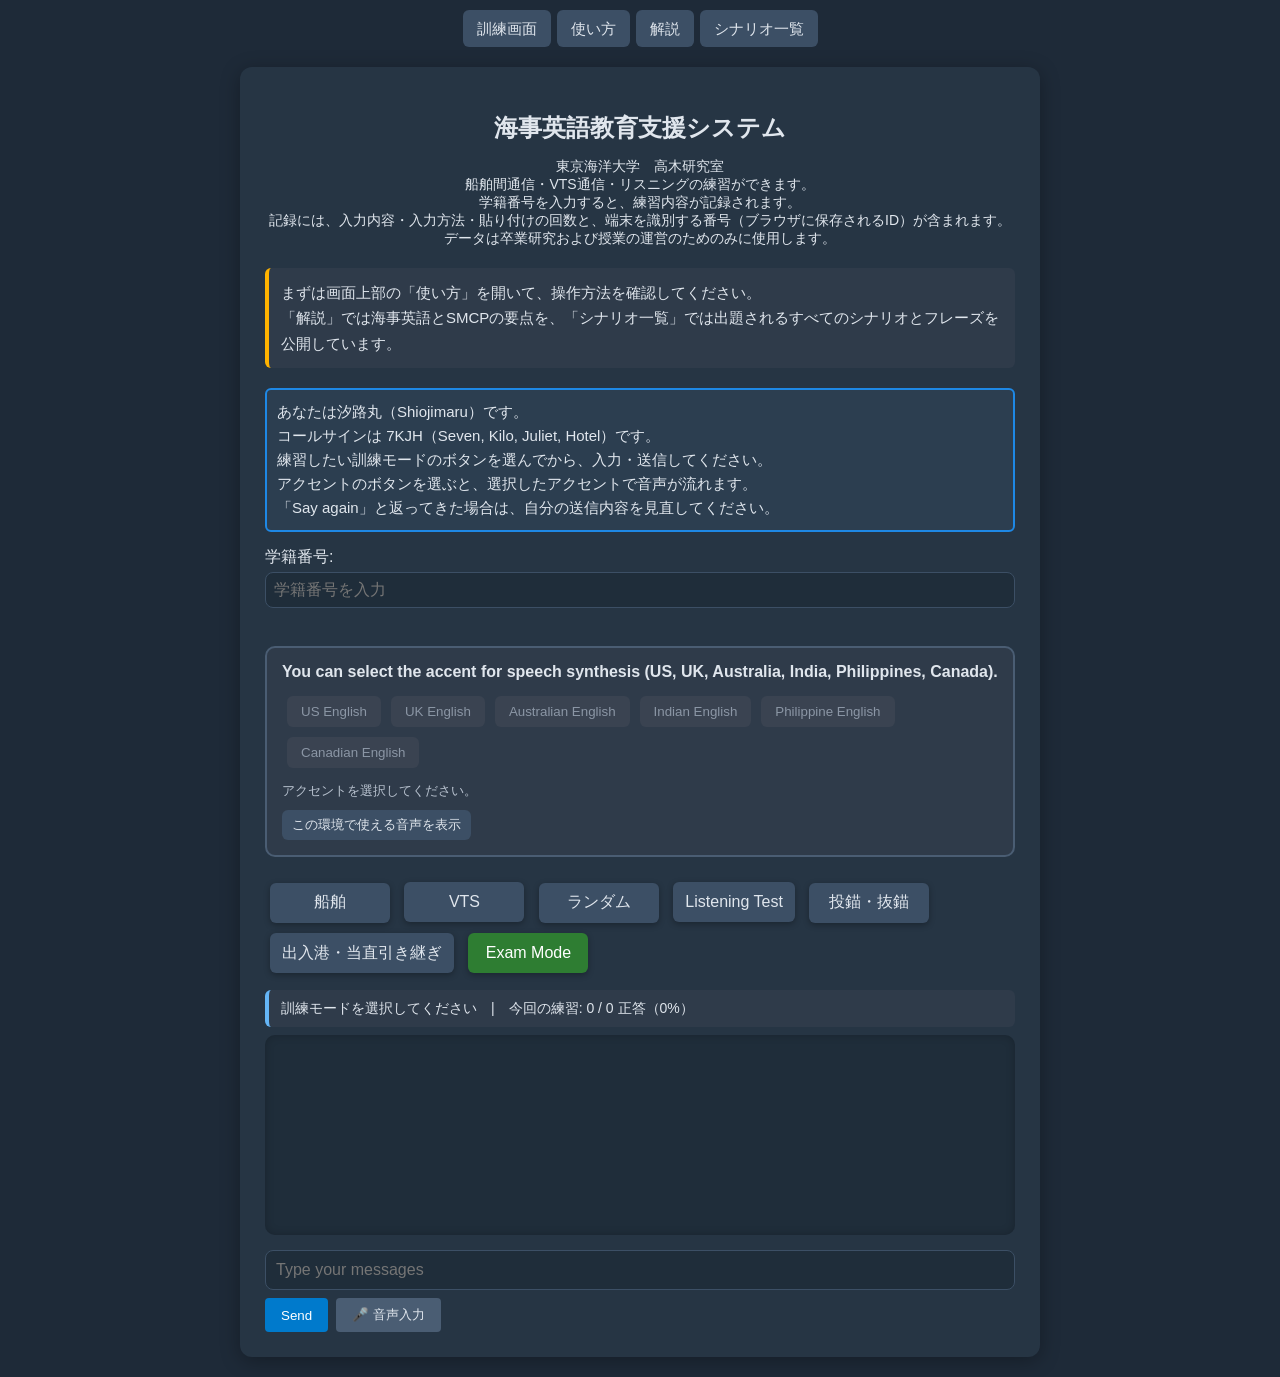
==== commit fc8c1584: "Add files via upload" ====
--- a/index.html
+++ b/index.html
@@ -9,6 +9,9 @@
 <body>
 <!-- 監視モード中のみ表示（開発者ページで切り替え） -->
 <div id="monitor-banner" style="display:none;" role="status">現在監視モード中です</div>
+
+<!-- 試験中の固定表示（exam.js が中身を書き換えます） -->
+<div id="exam-banner" style="display:none;" role="status"></div>
 
 <div id="site-nav"></div>
 
@@ -59,7 +62,11 @@
     <button type="button" class="role-button" id="listening-button">Listening Test</button>
     <button type="button" class="role-button" id="anchor-button">投錨・抜錨</button>
     <button type="button" class="role-button" id="harbor-button">出入港・当直引き継ぎ</button>
+    <button type="button" class="role-button exam-mode-button" id="exam-button">Exam Mode</button>
   </div>
+
+  <!-- 試験モードの画面（exam.js が中身を生成） -->
+  <div id="exam-box" style="display:none;"></div>
 
   <!-- フレーズ練習（practice.js が中身を生成） -->
   <div id="practice-box" style="display:none;"></div>
@@ -163,5 +170,6 @@
 <script src="nav.js"></script>
 <script src="script.js"></script>
 <script src="practice.js"></script>
+<script src="exam.js"></script>
 </body>
 </html>
--- a/style.css
+++ b/style.css
@@ -672,3 +672,120 @@
 
 .admin th { background-color: #2f3b4a; }
 .admin td.empty { color: #b8c2cf; white-space: normal; }
+
+/* =====================================================
+   試験モード
+   ===================================================== */
+#exam-banner {
+  position: sticky;
+  top: 0;
+  z-index: 110;
+  display: flex;
+  flex-wrap: wrap;
+  gap: 6px 18px;
+  justify-content: center;
+  align-items: center;
+  padding: 10px 14px;
+  padding-top: calc(10px + env(safe-area-inset-top, 0px));
+  background-color: #1b5e20;
+  color: #ffffff;
+  font-size: 15px;
+  line-height: 1.5;
+  box-shadow: 0 2px 8px rgba(0,0,0,0.4);
+}
+
+#exam-banner.urgent { background-color: #b71c1c; }
+
+.exam-banner-title { font-weight: bold; letter-spacing: 0.05em; }
+.exam-banner-item { white-space: nowrap; }
+
+.exam-mode-button {
+  background-color: #2e7d32;
+  color: #ffffff;
+}
+
+.exam-mode-button:hover { background-color: #1b5e20; }
+
+/* 試験中は学習モードの操作を無効に見せる */
+.role-button:disabled {
+  background-color: #39434f;
+  color: #8b96a5;
+  cursor: not-allowed;
+  box-shadow: none;
+}
+
+.site-nav a.nav-locked { opacity: 0.55; }
+
+#exam-box {
+  margin-top: 12px;
+  padding: 14px;
+  background-color: #2f3b4a;
+  border-radius: 10px;
+  border-left: 4px solid #66bb6a;
+}
+
+#exam-box h3 { margin-top: 0; }
+#exam-box h4 { margin-bottom: 6px; }
+
+#exam-box ul { text-align: left; padding-left: 22px; line-height: 1.8; }
+
+.exam-card {
+  margin-bottom: 10px;
+  padding: 12px;
+  background-color: #263544;
+  border-radius: 8px;
+}
+
+.exam-card-name { font-size: 17px; font-weight: bold; margin-bottom: 4px; }
+.exam-card-desc { font-size: 14px; color: #b8c2cf; margin-bottom: 4px; }
+.exam-card-meta { font-size: 14px; color: #b8c2cf; margin-bottom: 8px; }
+
+.exam-actions {
+  display: flex;
+  flex-wrap: wrap;
+  gap: 8px;
+  margin: 10px 0;
+}
+
+.exam-quit {
+  padding: 6px 10px;
+  font-size: 13px;
+  background-color: #7f3b3b;
+  color: #ffffff;
+  border: none;
+  border-radius: 6px;
+  cursor: pointer;
+}
+
+.exam-quit:hover { background-color: #a04545; }
+
+.exam-note { text-align: left; font-size: 14px; color: #b8c2cf; }
+.exam-error { text-align: left; color: #ff8a80; }
+
+.exam-correct { color: #a5d6a7; font-weight: bold; }
+.exam-wrong   { color: #ff8a80; font-weight: bold; }
+
+#exam-box .doc-table {
+  width: 100%;
+  border-collapse: collapse;
+  margin: 8px 0 14px;
+  font-size: 14px;
+}
+
+#exam-box .doc-table th,
+#exam-box .doc-table td {
+  padding: 6px 8px;
+  border: 1px solid #3c4f65;
+  text-align: left;
+  vertical-align: top;
+  line-height: 1.6;
+}
+
+#exam-box .doc-table th { background-color: #2f3b4a; }
+#exam-box .doc-table td.en { color: #90caf9; }
+
+@media screen and (max-width: 600px) {
+  #exam-banner { font-size: 14px; gap: 4px 12px; padding: 8px 10px; }
+  .exam-banner-title { width: 100%; text-align: center; }
+  #exam-box .doc-table { display: block; overflow-x: auto; }
+}
